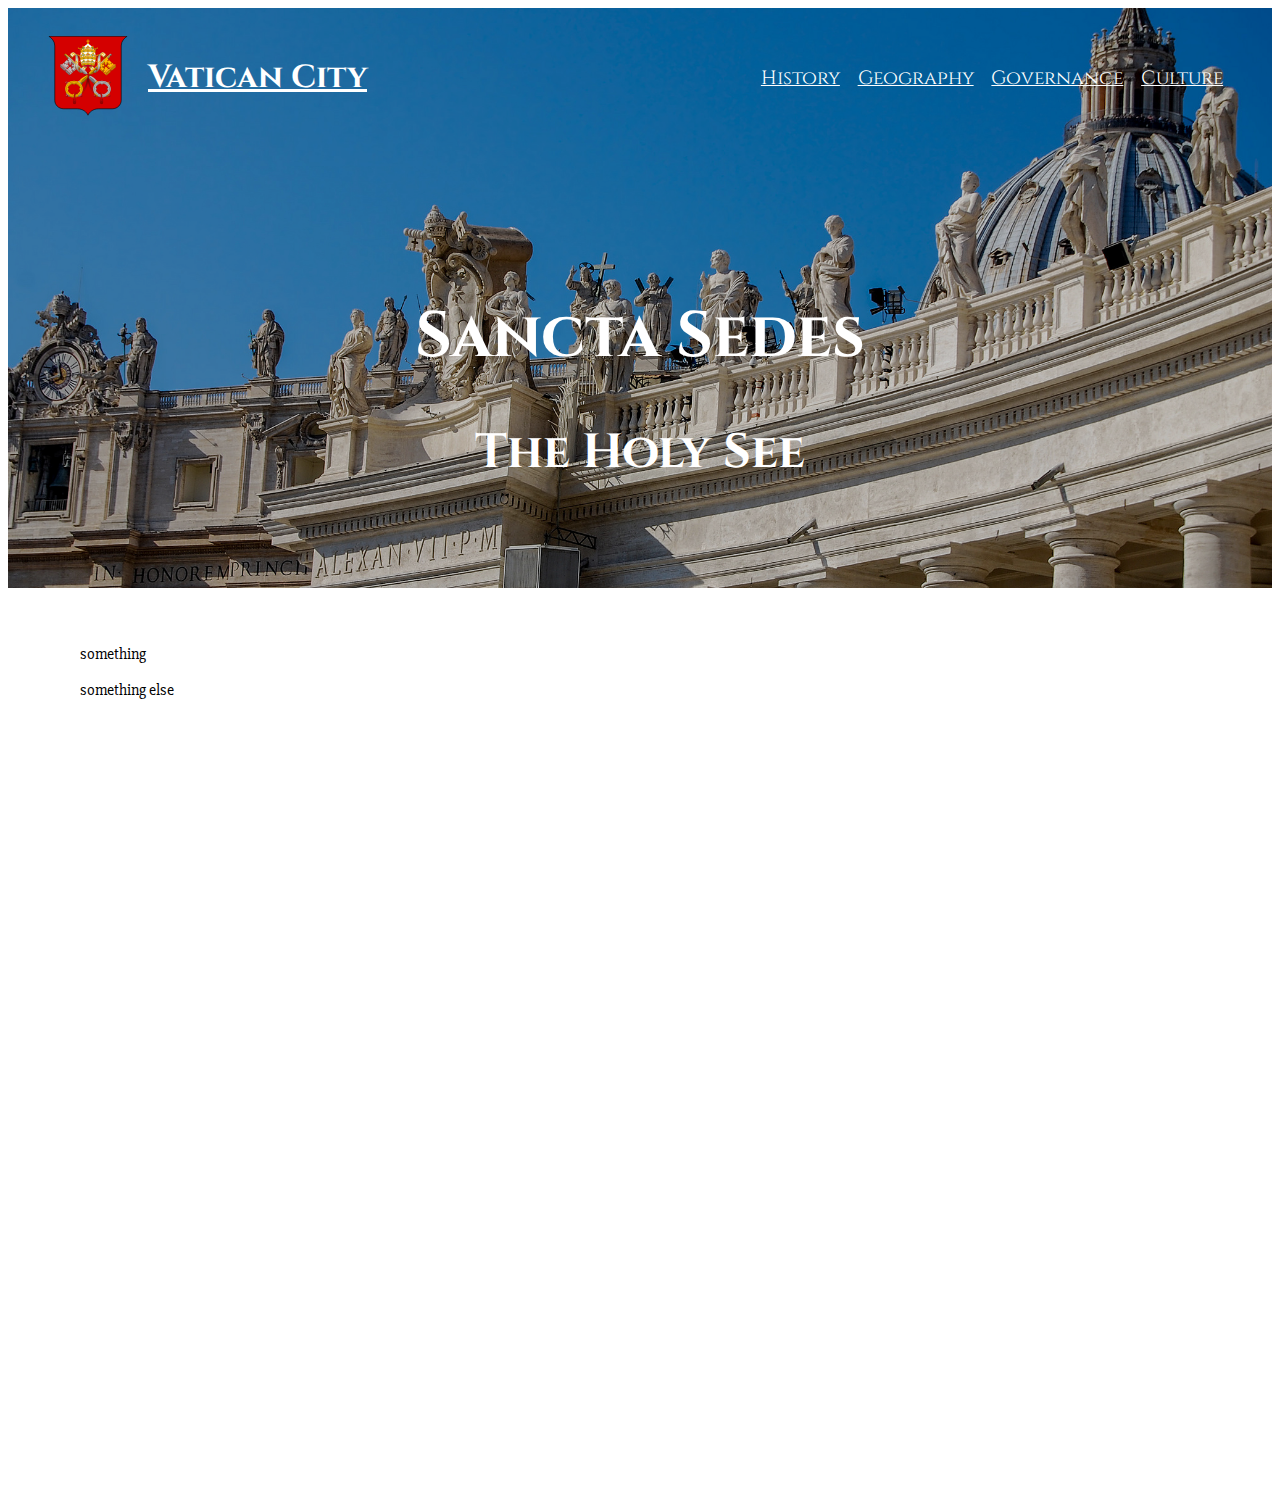
==== index.html @ 55bb1eaf "banner layout" ====
<!DOCTYPE html>
<html lang="en">
    <head>
        <meta charset="UTF-8">
        <meta name="viewport" content="width=device-width, initial-scale=1">
        <title>Vatican City</title>
        <link href="https://fonts.googleapis.com/css?family=Cinzel:400,700|Slabo+27px" rel="stylesheet">
        <link rel="stylesheet" href="./styles/bootstrap-reboot.min.css">
        <link rel="stylesheet" href="./styles/styles.css">
    </head>
    <body> 
        <div class="banner">
            <header>
                <a href="#"><img class="sigil" src="./images/Coat_of_arms_of_the_Vatican_City.svg" alt="Vatican City Sigil"></a>
                <h1><a href="#">Vatican City</a></h1>
                <button class="btn-menu">Menu</button>
                <nav class="nav">
                    <ul>
                        <li><a href="#">History</a></li>
                        <li><a href="#">Geography</a></li>
                        <li><a href="#">Governance</a></li>
                        <li><a href="#">Culture</a></li>
                    </ul>

                </nav>
            </header>
            <div class="greeting">
                <h1>Sancta Sedes</h1>
                <h2>The Holy See</h2>
            </div>
        </div>
        <div class="wrapper">
            <main>
                <section>
                    <p>something</p>
                </section>
                <section>
                    <p>something else</p>
                </section>
            </main>

            <footer>

            </footer> 
        </div>
    </body>
</html>
---- styles/styles.css ----
@charset "utf-8";

html {
    height: 100%;
}

img {
	max-width: 100%;
	height: auto;
}

h1, h2, nav a, .btn-menu {
    font-family: "Cinzel",Georgia,Times,"Times New Roman",serif;
}
p {
    font-family: "Slabo 27px",Georgia,Times,"Times New Roman",serif; 
}
.banner {
    display: flex;
    flex-direction: column;
    height: 580px;
/*    max-height: 80vh;*/
    background: url(../images/banner.jpg);
    background-size: cover;
}

.banner, .banner a {
    color: white;
}

/*
header {
    background-color: rgba(0,0,0,0.2);
}
*/
header .sigil {
    width: 80px;
    height: 80px;
}

header .btn-menu {
    display: none;
}

header h1{
    line-height: 100px;
    min-width: 220px;
    margin: 0 auto 0 20px;
    color: white;
}

header {  
    display: flex;
    flex-wrap: wrap;
    align-items: center;
    padding: 20px 40px;
    background-color: rgba(0,0,0,0.2);
}

header nav {
    margin-left: auto;
    width: 480px;
}

header nav ul {
    display: flex;
    justify-content: space-around;
    width: 100%;
    list-style: none;
    margin: 0;
    padding: 0;
}

header nav a {
    font-size: 1.2rem;
}

header a:hover,
header a:active,
header a:focus {
	color: white;
}

.banner .greeting {
    flex: 1;
    display: flex;
    flex-direction: column;
    justify-content: center;
    background-color: rgba(0,0,0,0.2);
}

.banner .greeting h1,
.banner .greeting h2 {
    text-align: center;
    margin-bottom: 0;
    font-size: 4rem;
}

.banner .greeting h2 {
    font-size: 3rem;
}
.wrapper {
    display: flex;
    flex-direction: column;
    min-height: 100vh;
    max-width: 1200px;
    margin: 0 auto;
}

main {
    flex: 1;
    margin: 40px;
    background-color: rgba(255,255,255,0.9);
}
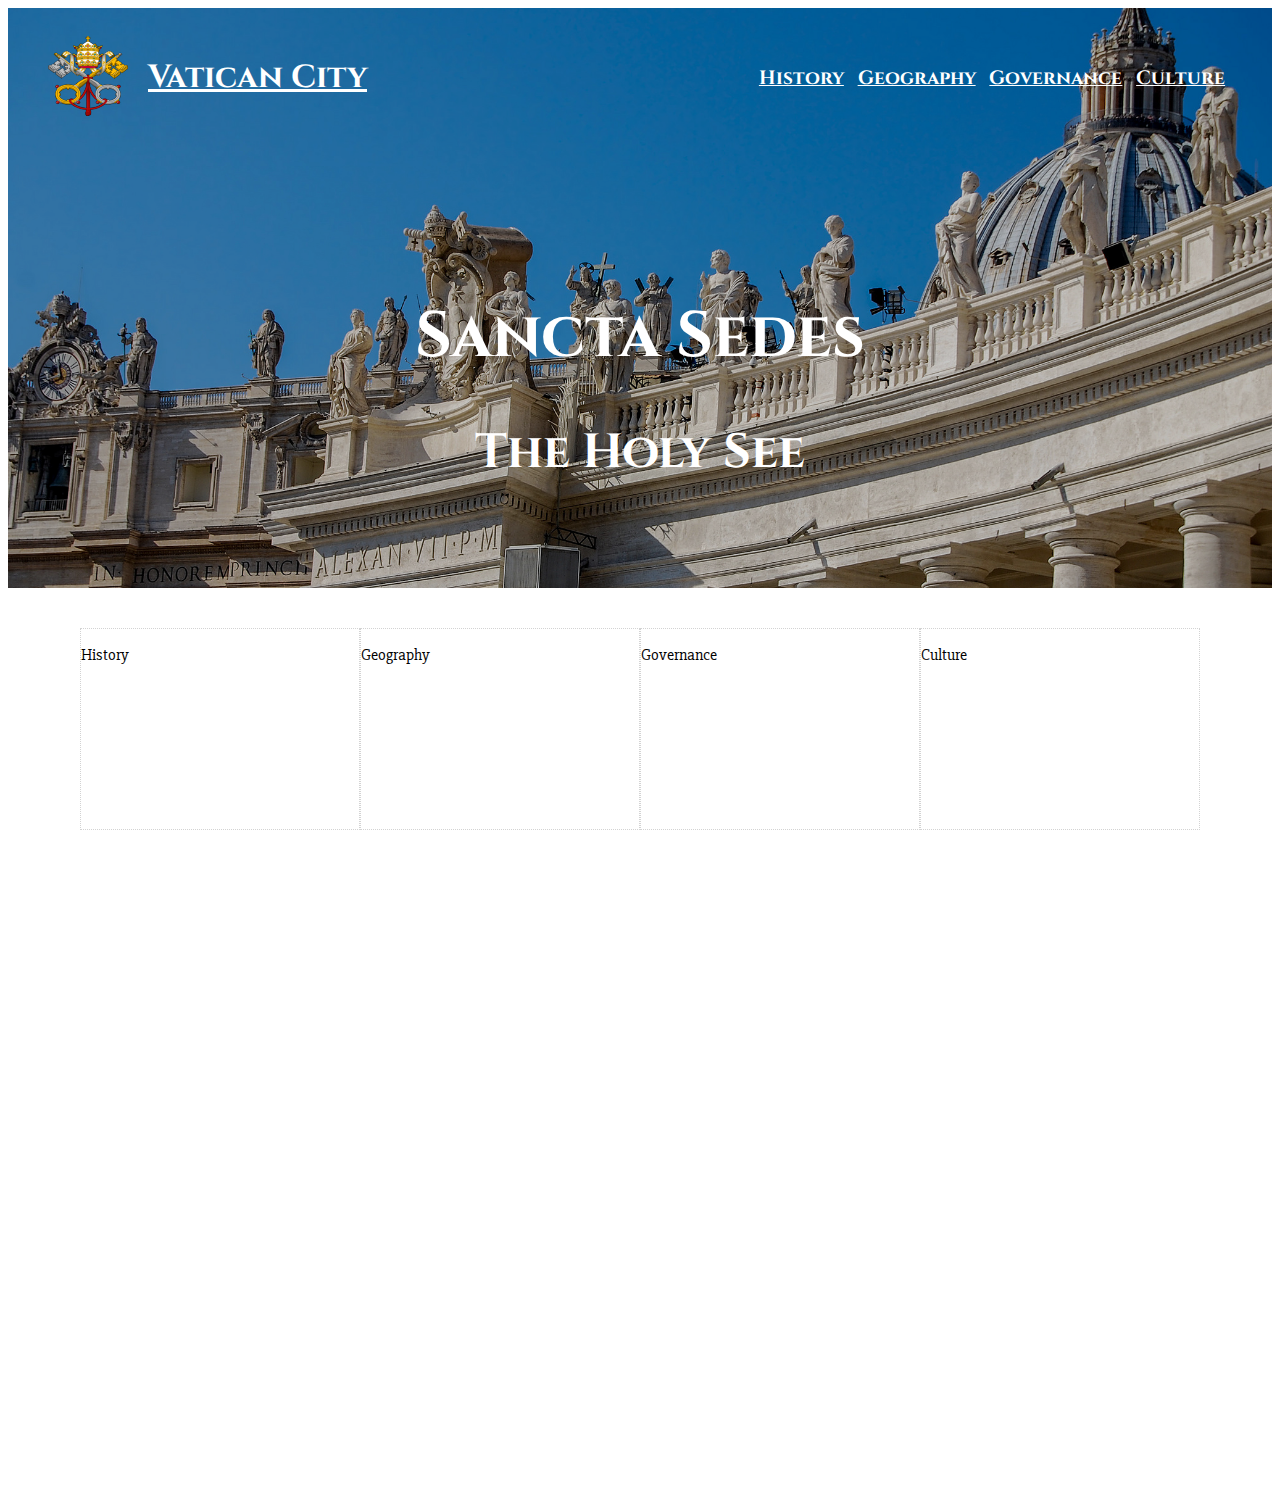
==== commit b4a05359: "main page mostly framed" ====
--- a/index.html
+++ b/index.html
@@ -11,7 +11,7 @@
     <body> 
         <div class="banner">
             <header>
-                <a href="#"><img class="sigil" src="./images/Coat_of_arms_of_the_Vatican_City.svg" alt="Vatican City Sigil"></a>
+                <a href="#"><img class="sigil" src="./images/Emblem.svg" alt="Vatican City Emblem"></a>
                 <h1><a href="#">Vatican City</a></h1>
                 <button class="btn-menu">Menu</button>
                 <nav class="nav">
@@ -32,10 +32,16 @@
         <div class="wrapper">
             <main>
                 <section>
-                    <p>something</p>
+                    <p>History</p>
                 </section>
                 <section>
-                    <p>something else</p>
+                    <p>Geography</p>
+                </section>
+                <section>
+                    <p>Governance</p>
+                </section>
+                <section>
+                    <p>Culture</p>
                 </section>
             </main>
 
--- a/styles/styles.css
+++ b/styles/styles.css
@@ -26,6 +26,7 @@
 
 .banner, .banner a {
     color: white;
+    font-weight: bold;
 }
 
 /*
@@ -109,7 +110,15 @@
 
 main {
     flex: 1;
+    display: flex;
+    justify-content: space-between;
     margin: 40px;
     background-color: rgba(255,255,255,0.9);
 }
 
+main section {
+    flex: 1;
+    max-height: 200px;
+    border: lightgray dotted 1px;
+}
+
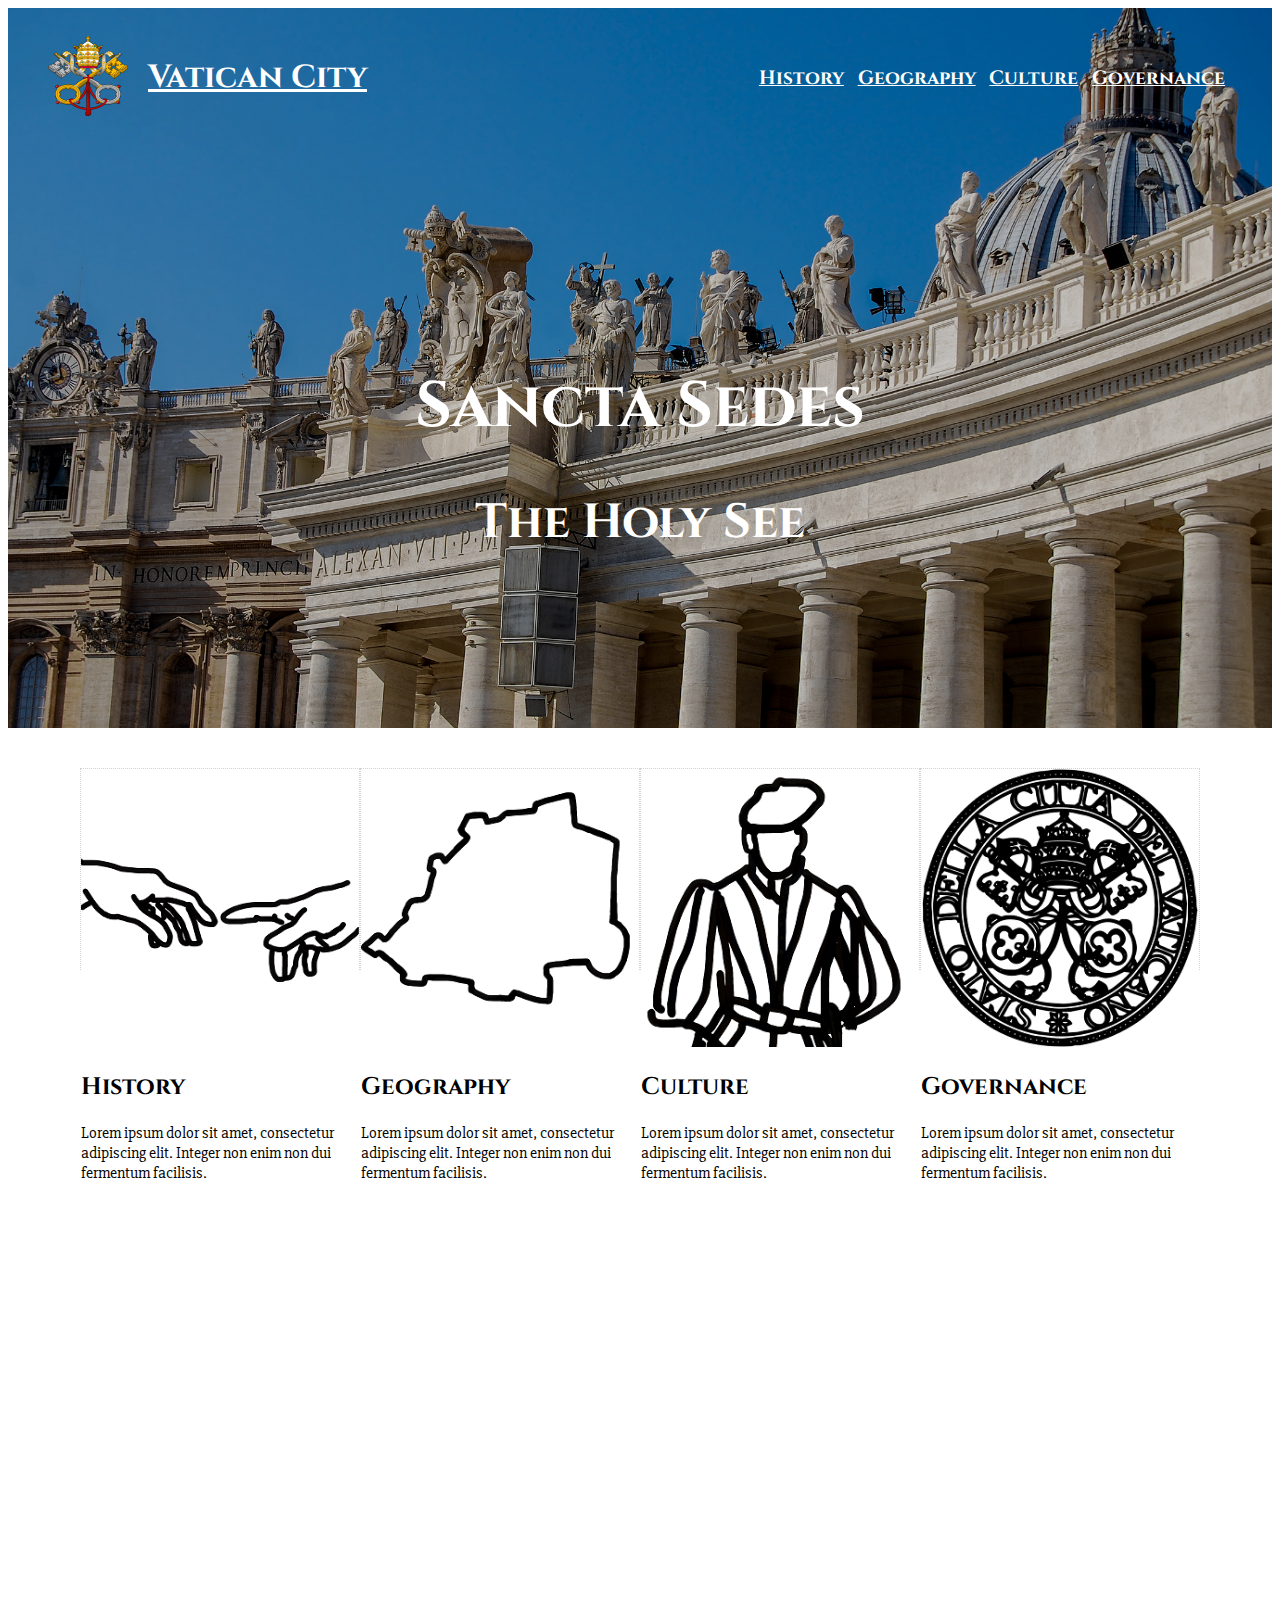
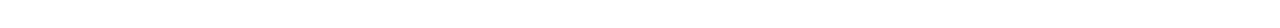
==== commit 5eaa1a44: "image processing" ====
--- a/index.html
+++ b/index.html
@@ -18,8 +18,8 @@
                     <ul>
                         <li><a href="#">History</a></li>
                         <li><a href="#">Geography</a></li>
+                        <li><a href="#">Culture</a></li>
                         <li><a href="#">Governance</a></li>
-                        <li><a href="#">Culture</a></li>
                     </ul>
 
                 </nav>
@@ -32,16 +32,24 @@
         <div class="wrapper">
             <main>
                 <section>
-                    <p>History</p>
+                    <img src="images/hands.png" alt="God and Adam's hands">
+                    <h2>History</h2>
+                    <p>Lorem ipsum dolor sit amet, consectetur adipiscing elit. Integer non enim non dui fermentum facilisis. </p>
                 </section>
                 <section>
-                    <p>Geography</p>
+                    <img src="images/map.png" alt="map outline of Vatican City">
+                    <h2>Geography</h2>
+                    <p>Lorem ipsum dolor sit amet, consectetur adipiscing elit. Integer non enim non dui fermentum facilisis. </p>
                 </section>
                 <section>
-                    <p>Governance</p>
+                    <img src="images/guard.png" alt="outline of a Vatican guard">
+                    <h2>Culture</h2>
+                    <p>Lorem ipsum dolor sit amet, consectetur adipiscing elit. Integer non enim non dui fermentum facilisis. </p>
                 </section>
                 <section>
-                    <p>Culture</p>
+                    <img src="images/seal.png" alt="Vatican city seal">
+                    <h2>Governance</h2>
+                    <p>Lorem ipsum dolor sit amet, consectetur adipiscing elit. Integer non enim non dui fermentum facilisis. </p>
                 </section>
             </main>
 
--- a/styles/styles.css
+++ b/styles/styles.css
@@ -18,7 +18,7 @@
 .banner {
     display: flex;
     flex-direction: column;
-    height: 580px;
+    height: 80vh;
 /*    max-height: 80vh;*/
     background: url(../images/banner.jpg);
     background-size: cover;
@@ -122,3 +122,4 @@
     border: lightgray dotted 1px;
 }
 
+
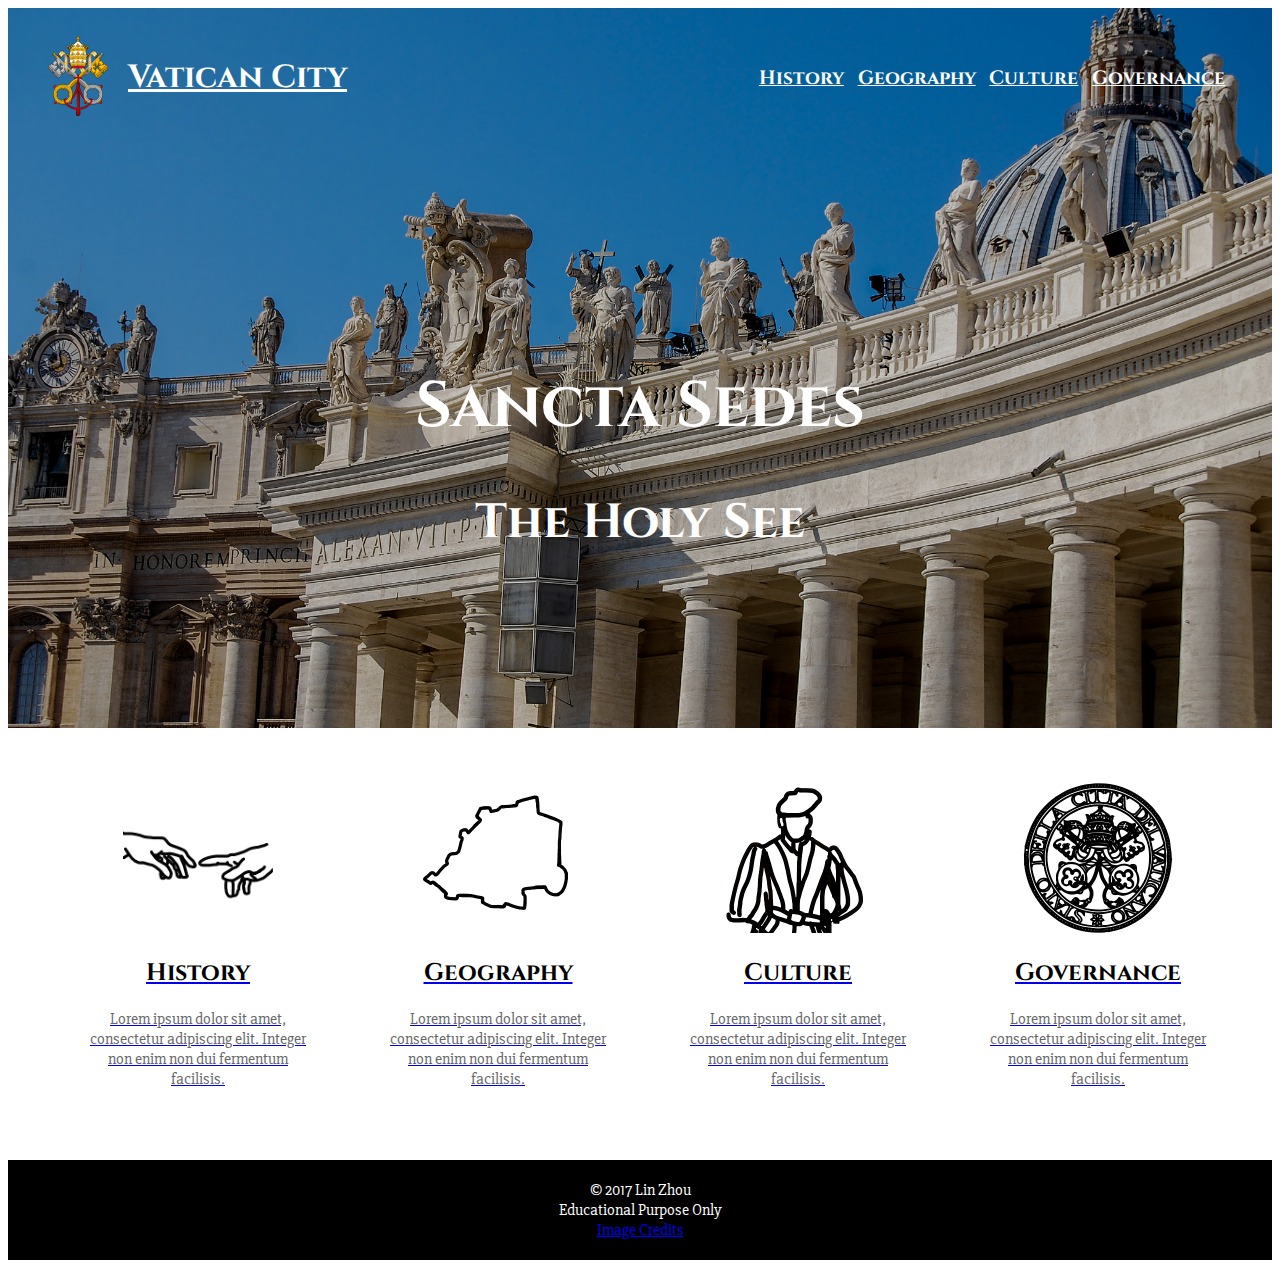
==== commit 4399a9ae: "button" ====
--- a/index.html
+++ b/index.html
@@ -9,53 +9,84 @@
         <link rel="stylesheet" href="./styles/styles.css">
     </head>
     <body> 
-        <div class="banner">
-            <header>
-                <a href="#"><img class="sigil" src="./images/Emblem.svg" alt="Vatican City Emblem"></a>
-                <h1><a href="#">Vatican City</a></h1>
-                <button class="btn-menu">Menu</button>
-                <nav class="nav">
-                    <ul>
-                        <li><a href="#">History</a></li>
-                        <li><a href="#">Geography</a></li>
-                        <li><a href="#">Culture</a></li>
-                        <li><a href="#">Governance</a></li>
-                    </ul>
+        <div class="wrapper">
+            <div class="banner home-banner">
+                <header>
+                    <a href="#"><img class="sigil" src="./images/Emblem.svg" alt="Vatican City Emblem"></a>
+                    <h1><a href="#">Vatican City</a></h1>
+                    <button class="btn-menu">Menu</button>
+                    <nav class="nav">
+                        <ul>
+                            <li><a href="history.html">History</a></li>
+                            <li><a href="geography.html">Geography</a></li>
+                            <li><a href="culture.html">Culture</a></li>
+                            <li><a href="governance.html">Governance</a></li>
+                        </ul>
+                    </nav>
+                </header>
+                <div class="greeting">
+                    <h1>Sancta Sedes</h1>
+                    <h2>The Holy See</h2>
+                </div>
+            </div>
 
-                </nav>
-            </header>
-            <div class="greeting">
-                <h1>Sancta Sedes</h1>
-                <h2>The Holy See</h2>
-            </div>
-        </div>
-        <div class="wrapper">
-            <main>
+            <main class="home-main">
                 <section>
-                    <img src="images/hands.png" alt="God and Adam's hands">
-                    <h2>History</h2>
-                    <p>Lorem ipsum dolor sit amet, consectetur adipiscing elit. Integer non enim non dui fermentum facilisis. </p>
+                    <a href="history.html">
+                        <div>
+                            <img src="images/hands.png" alt="outline of God and Adam's hands">
+                        </div>              
+                        <div>
+                            <h2>History</h2>
+                            <p>Lorem ipsum dolor sit amet, consectetur adipiscing elit. Integer non enim non dui fermentum facilisis. </p>
+                        </div>
+                    </a>
                 </section>
                 <section>
-                    <img src="images/map.png" alt="map outline of Vatican City">
-                    <h2>Geography</h2>
-                    <p>Lorem ipsum dolor sit amet, consectetur adipiscing elit. Integer non enim non dui fermentum facilisis. </p>
+                    <a href="geography.html">
+                        <div>
+                            <img src="images/map.png" alt="outline of Vatican City map">
+                        </div>
+                        <div>
+                            <h2>Geography</h2>
+                            <p>Lorem ipsum dolor sit amet, consectetur adipiscing elit. Integer non enim non dui fermentum facilisis. </p>
+                        </div>
+                    </a>
                 </section>
                 <section>
-                    <img src="images/guard.png" alt="outline of a Vatican guard">
-                    <h2>Culture</h2>
-                    <p>Lorem ipsum dolor sit amet, consectetur adipiscing elit. Integer non enim non dui fermentum facilisis. </p>
+                    <a href="culture.html">
+                        <div>
+                            <img src="images/guard.png" alt="outline of a Vatican guard">
+                        </div>
+                        <div>
+                            <h2>Culture</h2>
+                            <p>Lorem ipsum dolor sit amet, consectetur adipiscing elit. Integer non enim non dui fermentum facilisis. </p>
+                        </div>
+                    </a>
                 </section>
                 <section>
-                    <img src="images/seal.png" alt="Vatican city seal">
-                    <h2>Governance</h2>
-                    <p>Lorem ipsum dolor sit amet, consectetur adipiscing elit. Integer non enim non dui fermentum facilisis. </p>
+                    <a href="governance.html">
+                        <div>
+                            <img src="images/seal.png" alt="Vatican city seal">
+                        </div>
+                        <div>
+                            <h2>Governance</h2>
+                            <p>Lorem ipsum dolor sit amet, consectetur adipiscing elit. Integer non enim non dui fermentum facilisis. </p>
+                        </div>
+                    </a>
                 </section>
             </main>
 
             <footer>
-
+                <p>&copy; 2017 Lin Zhou</p>
+                <p>Educational Purpose Only</p>
+                <p><a href="#">Image Credits</a></p>
             </footer> 
         </div>
+        <script>
+            document.getElementsByClassName('btn-menu')[0].onclick = function() {
+                document.getElementsByTagName('ul')[0].classList.toggle('open');
+            }
+        </script>
     </body>
 </html>--- a/styles/styles.css
+++ b/styles/styles.css
@@ -1,61 +1,74 @@
 @charset "utf-8";
 
-html {
-    height: 100%;
-}
-
 img {
-	max-width: 100%;
-	height: auto;
-}
-
-h1, h2, nav a, .btn-menu {
+    max-width: 100%;
+    height: auto;
+}
+
+h1, h2, nav a, .btn-menu, input[type=submit] {
     font-family: "Cinzel",Georgia,Times,"Times New Roman",serif;
 }
-p {
+p, th, td, label, input, select {
     font-family: "Slabo 27px",Georgia,Times,"Times New Roman",serif; 
 }
+
+.wrapper {
+    display: flex;
+    flex-direction: column;
+    min-height: 100vh;
+    width: 100%;
+    margin: 0 auto;
+}
+
 .banner {
     display: flex;
     flex-direction: column;
+    font-weight: bold;
+}
+
+.home-banner {
     height: 80vh;
-/*    max-height: 80vh;*/
+    min-height: 400px;
     background: url(../images/banner.jpg);
     background-size: cover;
-}
-
-.banner, .banner a {
-    color: white;
-    font-weight: bold;
-}
-
-/*
-header {
-    background-color: rgba(0,0,0,0.2);
-}
-*/
-header .sigil {
-    width: 80px;
-    height: 80px;
-}
-
-header .btn-menu {
-    display: none;
+    background-position: center center; 
+}
+
+.home-banner, 
+.home-banner a, 
+.home-banner button {
+    color: white;
+}
+
+.sub-banner, .sub-banner a {
+    color: black;
+}
+
+.home-banner header,
+.home-banner .greeting{
+    background-color: rgba(0,0,0,0.2); 
+}
+
+header {  
+    display: flex;
+    flex-wrap: wrap;
+    align-items: center;
+    padding: 20px 40px;
 }
 
 header h1{
     line-height: 100px;
     min-width: 220px;
-    margin: 0 auto 0 20px;
-    color: white;
-}
-
-header {  
-    display: flex;
-    flex-wrap: wrap;
-    align-items: center;
-    padding: 20px 40px;
-    background-color: rgba(0,0,0,0.2);
+    margin: 0 20px;
+}
+
+header .sigil {
+    width: 60px;
+    height: 80px;
+}
+
+header .btn-menu {
+    display: none;
 }
 
 header nav {
@@ -65,6 +78,7 @@
 
 header nav ul {
     display: flex;
+    flex-wrap: wrap;
     justify-content: space-around;
     width: 100%;
     list-style: none;
@@ -76,10 +90,10 @@
     font-size: 1.2rem;
 }
 
-header a:hover,
-header a:active,
-header a:focus {
-	color: white;
+.home-banner header a:hover,
+.home-banner header a:active,
+.home-banner header a:focus {
+    color: white;
 }
 
 .banner .greeting {
@@ -87,11 +101,12 @@
     display: flex;
     flex-direction: column;
     justify-content: center;
-    background-color: rgba(0,0,0,0.2);
 }
 
 .banner .greeting h1,
-.banner .greeting h2 {
+.banner .greeting h2,
+.banner .greeting p{
+    align-self: center;
     text-align: center;
     margin-bottom: 0;
     font-size: 4rem;
@@ -100,26 +115,136 @@
 .banner .greeting h2 {
     font-size: 3rem;
 }
-.wrapper {
-    display: flex;
-    flex-direction: column;
-    min-height: 100vh;
-    max-width: 1200px;
+.banner .greeting p {
+    max-width: 650px;
+    font-weight: normal;
+    font-size: 1.4rem;
+    color: #666;
+}
+
+main {
+    flex: 1;
     margin: 0 auto;
-}
-
-main {
-    flex: 1;
-    display: flex;
-    justify-content: space-between;
-    margin: 40px;
-    background-color: rgba(255,255,255,0.9);
-}
-
-main section {
-    flex: 1;
-    max-height: 200px;
-    border: lightgray dotted 1px;
-}
-
-
+    padding: 40px;
+    width: 100%;
+    max-width: 1200px;  
+}
+
+main.home-main {
+    flex: 1;
+    display: flex;
+    flex-wrap: wrap;
+    justify-content: space-around;
+}
+
+main.home-main section {
+    flex: 0 1 250px;
+    padding: 15px;
+    display: flex;
+    flex-direction: column;
+}
+
+main.home-main section a {
+    text-align: center;
+}
+
+main.home-main section a:hover,
+main.home-main section a:active,
+main.home-main section a:focus {
+    text-decoration: none;
+}
+
+main.home-main section a img {
+    max-width: 60%;
+}
+
+main.home-main section a h2 {
+    color: black;
+}
+
+main.home-main section a p {
+    padding: 0 15px;
+    color: #666;
+}
+
+.table-wrapper {
+    overflow-x: auto;
+    width: 100%;
+}
+
+main .table-section,
+main .form-section {
+    margin-bottom: 20px;
+    padding: 20px;
+    border-radius: 5px;
+    background-color: #EEE;
+}
+
+th, td {
+    min-width: 97px;
+    text-align: center;
+}
+
+.form-row {
+    display: flex;
+    flex-wrap: wrap;
+    padding: 5px;
+}
+
+.form-row label {
+    margin: 0;
+    min-width: 80px;
+}
+
+.form-row input,
+.form-row select {
+    flex: 1;
+    min-width: 200px;
+    min-height: 30px;
+    border-radius: 5px;
+}
+
+.form-row input[type=submit] {
+    background-color: #0F659E;
+    color: white;
+    padding: 10px;
+    border: none;
+    border-radius: 5px;
+    cursor: pointer;
+    font-weight: bold;
+}
+
+footer {
+    padding: 20px;
+    background-color: black;
+    color: white;
+}
+
+footer p {
+    margin: 0;
+    text-align: center;
+}
+
+@media only screen and (max-width: 900px) {
+    header .btn-menu {
+        display: block;
+        margin-left: auto;
+        width: 100px;
+        background-color: transparent;
+        border: none;
+        font-size: 1.2rem;
+        font-weight: bold;
+        cursor: pointer;
+    }
+    header nav {
+        width: 100%;
+    }
+    header nav ul {
+        display: none;
+    }
+    header nav ul.open {
+        display: flex;
+    }
+    
+
+}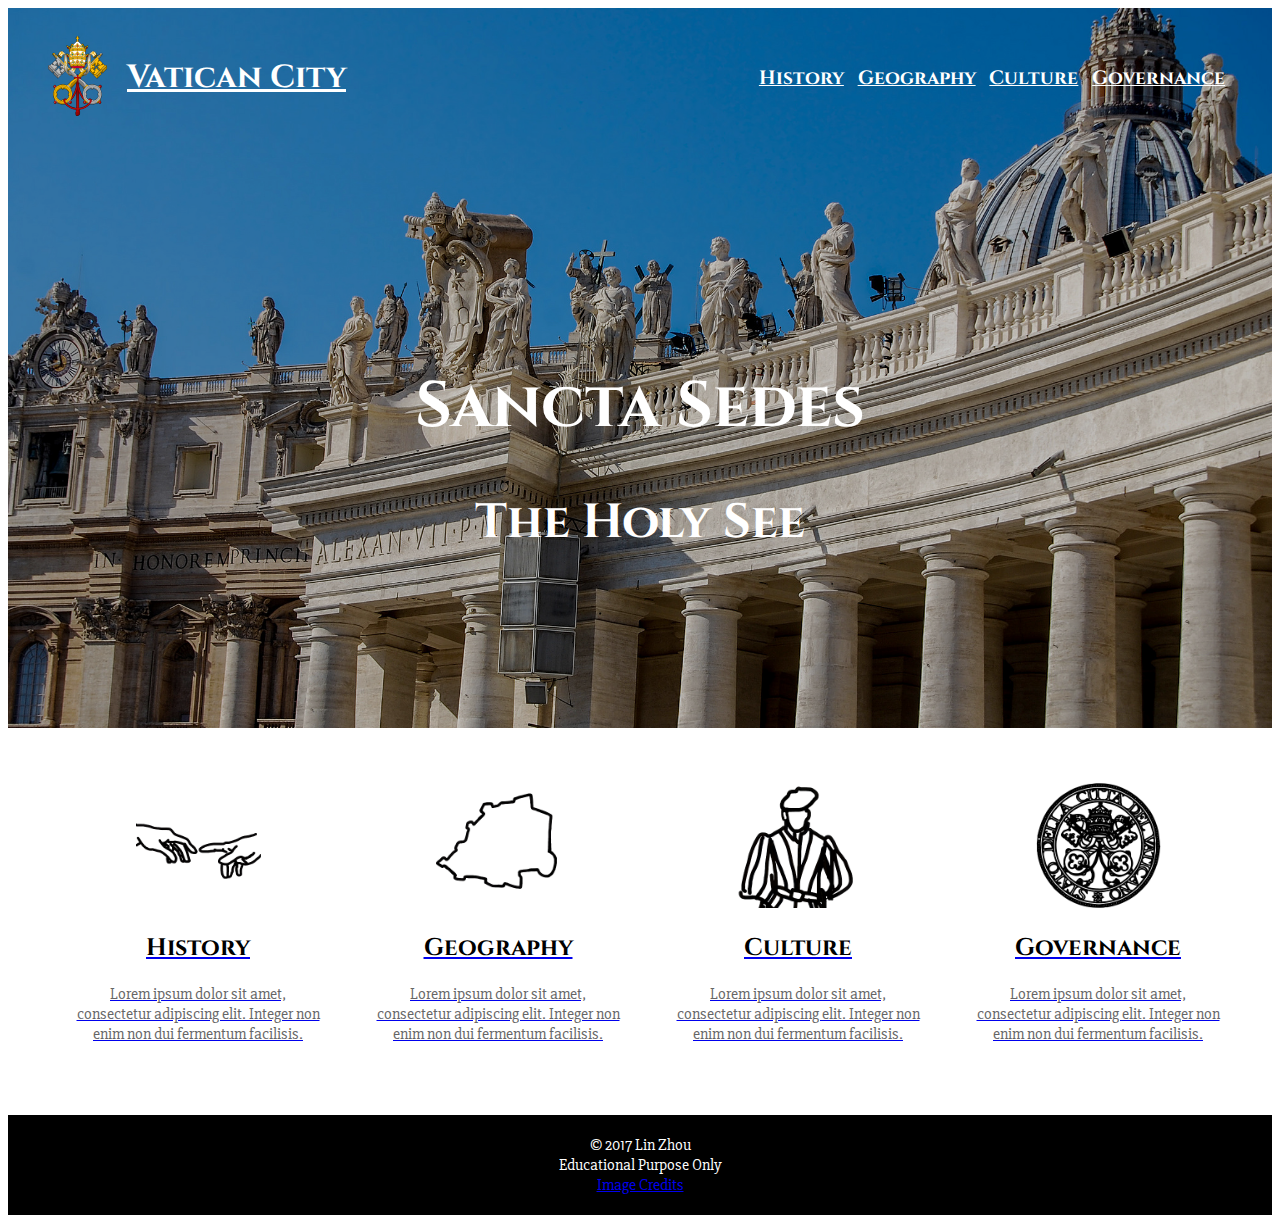
==== commit ebd0f0ac: "trying a folding nav" ====
--- a/index.html
+++ b/index.html
@@ -12,9 +12,9 @@
         <div class="wrapper">
             <div class="banner home-banner">
                 <header>
-                    <a href="#"><img class="sigil" src="./images/Emblem.svg" alt="Vatican City Emblem"></a>
+                    <a href="#"><img class="emblem" src="./images/Emblem.svg" alt="Vatican City Emblem"></a>
                     <h1><a href="#">Vatican City</a></h1>
-                    <button class="btn-menu">Menu</button>
+                    <button class="btn-menu">☰</button>
                     <nav class="nav">
                         <ul>
                             <li><a href="history.html">History</a></li>
@@ -85,7 +85,7 @@
         </div>
         <script>
             document.getElementsByClassName('btn-menu')[0].onclick = function() {
-                document.getElementsByTagName('ul')[0].classList.toggle('open');
+                document.getElementsByTagName('nav')[0].classList.toggle('open');
             }
         </script>
     </body>
--- a/styles/styles.css
+++ b/styles/styles.css
@@ -62,9 +62,8 @@
     margin: 0 20px;
 }
 
-header .sigil {
-    width: 60px;
-    height: 80px;
+header .emblem {
+    max-height: 80px;
 }
 
 header .btn-menu {
@@ -101,6 +100,7 @@
     display: flex;
     flex-direction: column;
     justify-content: center;
+    padding: 0 40px;
 }
 
 .banner .greeting h1,
@@ -155,7 +155,7 @@
 }
 
 main.home-main section a img {
-    max-width: 60%;
+    max-width: 125px;
 }
 
 main.home-main section a h2 {
@@ -163,7 +163,7 @@
 }
 
 main.home-main section a p {
-    padding: 0 15px;
+    /*    padding: 0 15px;*/
     color: #666;
 }
 
@@ -226,25 +226,76 @@
 }
 
 @media only screen and (max-width: 900px) {
+    header {
+        padding-bottom: 0;
+    }
+    header nav {
+        width: 100%;
+        background-color: rgba(0,0,0,0.2);
+    }
+    main.home-main section {
+        flex: 1 1 300px;
+    }
+}
+
+@media only screen and (max-width: 760px) {
+    header {
+        position: relative;
+    }
     header .btn-menu {
         display: block;
         margin-left: auto;
-        width: 100px;
+        width: 60px;
+        height: 100px;
         background-color: transparent;
         border: none;
-        font-size: 1.2rem;
+        font-size: 2rem;
         font-weight: bold;
         cursor: pointer;
     }
+    header .btn-menu:focus {
+        outline: none;
+    }
     header nav {
-        width: 100%;
+        position: absolute;
+        width: 90%;
+        max-width: 400px;
+        right: 5%;
+        top: 100px;
+        /*        bottom: 20px;*/
+        visibility: hidden;
+        overflow: hidden;
+        z-index: 1;
+
+        transform: scale(0);
+        transform-origin: 80% 0;
+        transition: transform 0.3s, visibility 0s 0.3s;
     }
     header nav ul {
-        display: none;
-    }
-    header nav ul.open {
-        display: flex;
-    }
-    
+        flex-direction: column;
+    }
+    header nav.open {
+        visibility: visible;
+        transform: scale(1);
+        transition: transform 0.3s, visibility 0s 0s;
+    }
+
+}
+
+@media only screen and (max-width: 500px) {
+    header {
+        padding: 10px 20px;
+    }
+    header .emblem{
+        max-height: 60px;     
+    }
+    header h1 {
+        min-width: inherit;
+        font-size: 1.7rem;
+    }
+    .banner .greeting,
+    main {
+        padding: 25px;
+    }
 
 }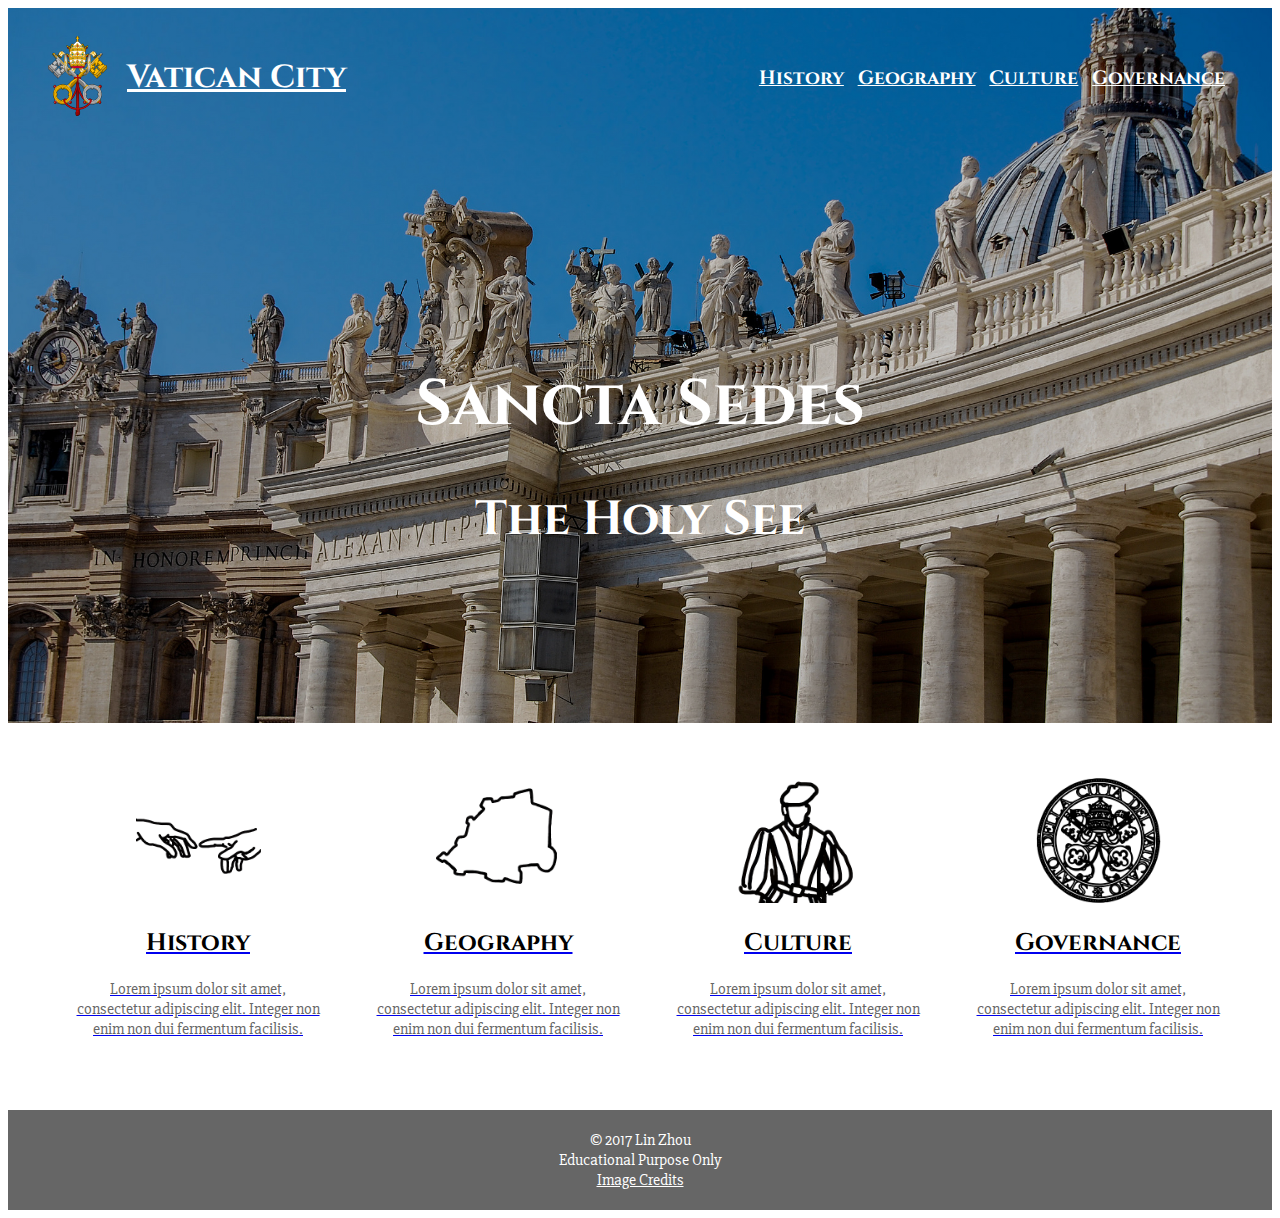
==== commit 948201d1: "css fix-up" ====
--- a/index.html
+++ b/index.html
@@ -7,6 +7,7 @@
         <link href="https://fonts.googleapis.com/css?family=Cinzel:400,700|Slabo+27px" rel="stylesheet">
         <link rel="stylesheet" href="./styles/bootstrap-reboot.min.css">
         <link rel="stylesheet" href="./styles/styles.css">
+        <script src="scripts/menu.js"></script>
     </head>
     <body> 
         <div class="wrapper">
@@ -17,6 +18,7 @@
                     <button class="btn-menu">☰</button>
                     <nav class="nav">
                         <ul>
+                            <li><a href="#">Home</a></li>
                             <li><a href="history.html">History</a></li>
                             <li><a href="geography.html">Geography</a></li>
                             <li><a href="culture.html">Culture</a></li>
@@ -80,13 +82,8 @@
             <footer>
                 <p>&copy; 2017 Lin Zhou</p>
                 <p>Educational Purpose Only</p>
-                <p><a href="#">Image Credits</a></p>
+                <p><a href="credits.html">Image Credits</a></p>
             </footer> 
         </div>
-        <script>
-            document.getElementsByClassName('btn-menu')[0].onclick = function() {
-                document.getElementsByTagName('nav')[0].classList.toggle('open');
-            }
-        </script>
     </body>
 </html>--- a/styles/styles.css
+++ b/styles/styles.css
@@ -17,56 +17,59 @@
     flex-direction: column;
     min-height: 100vh;
     width: 100%;
+    min-width: 320px;
     margin: 0 auto;
 }
 
 .banner {
     display: flex;
     flex-direction: column;
+    padding: 20px 40px;
     font-weight: bold;
 }
 
 .home-banner {
-    height: 80vh;
+    height: 75vh;
     min-height: 400px;
-    background: url(../images/banner.jpg);
+    /*  https://css-tricks.com/tinted-images-multiple-backgrounds/   */
+    background: 
+        linear-gradient(rgba(0,0,0,0.2), rgba(0,0,0,0.2)),
+        url(../images/banner.jpg);
     background-size: cover;
     background-position: center center; 
 }
 
 .home-banner, 
-.home-banner a, 
-.home-banner button {
-    color: white;
-}
-
-.sub-banner, .sub-banner a {
+.home-banner a {
+    color: white;
+}
+
+.sub-banner, 
+.sub-banner a {
     color: black;
-}
-
-.home-banner header,
-.home-banner .greeting{
-    background-color: rgba(0,0,0,0.2); 
 }
 
 header {  
     display: flex;
     flex-wrap: wrap;
     align-items: center;
-    padding: 20px 40px;
+    margin-bottom: 40px;
+}
+
+header .emblem {
+    max-height: 80px;
 }
 
 header h1{
     line-height: 100px;
-    min-width: 220px;
     margin: 0 20px;
 }
 
-header .emblem {
-    max-height: 80px;
-}
-
 header .btn-menu {
+    display: none;
+}
+
+header nav ul li:first-child {
     display: none;
 }
 
@@ -77,12 +80,12 @@
 
 header nav ul {
     display: flex;
-    flex-wrap: wrap;
     justify-content: space-around;
+    height: 100%;
     width: 100%;
-    list-style: none;
     margin: 0;
     padding: 0;
+    list-style: none;
 }
 
 header nav a {
@@ -100,7 +103,6 @@
     display: flex;
     flex-direction: column;
     justify-content: center;
-    padding: 0 40px;
 }
 
 .banner .greeting h1,
@@ -109,9 +111,11 @@
     align-self: center;
     text-align: center;
     margin-bottom: 0;
+}
+
+.banner .greeting h1 {
     font-size: 4rem;
 }
-
 .banner .greeting h2 {
     font-size: 3rem;
 }
@@ -167,7 +171,7 @@
     color: #666;
 }
 
-.table-wrapper {
+main .table-wrapper {
     overflow-x: auto;
     width: 100%;
 }
@@ -185,6 +189,14 @@
     text-align: center;
 }
 
+tr:nth-child(even) {
+    background-color: #DDD;
+}
+.table-section p {
+    margin: 0;
+    text-align: right
+}
+
 .form-row {
     display: flex;
     flex-wrap: wrap;
@@ -205,18 +217,18 @@
 }
 
 .form-row input[type=submit] {
-    background-color: #0F659E;
-    color: white;
     padding: 10px;
     border: none;
     border-radius: 5px;
+    background-color: #0F659E;
+    color: white;
+    font-weight: bold;
     cursor: pointer;
-    font-weight: bold;
 }
 
 footer {
     padding: 20px;
-    background-color: black;
+    background-color: #666;
     color: white;
 }
 
@@ -225,30 +237,40 @@
     text-align: center;
 }
 
+footer a,
+footer a:hover {
+    color: white;
+}
+
 @media only screen and (max-width: 900px) {
     header {
-        padding-bottom: 0;
+        margin-bottom: 10px;
     }
     header nav {
         width: 100%;
         background-color: rgba(0,0,0,0.2);
     }
     main.home-main section {
-        flex: 1 1 300px;
-    }
-}
-
-@media only screen and (max-width: 760px) {
-    header {
-        position: relative;
-    }
+        flex: 1 1 320px;
+        max-width: 400px;
+    }
+}
+
+@media only screen and (max-width: 750px) {
     header .btn-menu {
+        position: fixed;
+        bottom: 20px;
+        right: 5%;
+        z-index: 2;
+
         display: block;
-        margin-left: auto;
-        width: 60px;
-        height: 100px;
-        background-color: transparent;
+        width: 44px;
+        height: 44px;
+        background-color: rgba(0,0,0,0.4);
         border: none;
+        border-radius: 5px;
+
+        color: white;
         font-size: 2rem;
         font-weight: bold;
         cursor: pointer;
@@ -257,33 +279,42 @@
         outline: none;
     }
     header nav {
-        position: absolute;
+        position: fixed;
+        right: 5%;
+        bottom: 20px;
+        height: 200px;
         width: 90%;
-        max-width: 400px;
-        right: 5%;
-        top: 100px;
-        /*        bottom: 20px;*/
+        max-width: 300px;
+        z-index: 1;
+        padding: 15px;
+
+        background-color: rgba(0,0,0,0.7);
+        border-radius: 5px;
+
         visibility: hidden;
-        overflow: hidden;
-        z-index: 1;
-
         transform: scale(0);
-        transform-origin: 80% 0;
+        transform-origin: 100% 100%;
         transition: transform 0.3s, visibility 0s 0.3s;
-    }
-    header nav ul {
-        flex-direction: column;
     }
     header nav.open {
         visibility: visible;
         transform: scale(1);
         transition: transform 0.3s, visibility 0s 0s;
     }
-
-}
-
-@media only screen and (max-width: 500px) {
-    header {
+    header nav ul {
+        flex-direction: column;
+        align-items: center;
+    }
+    header nav ul li:first-child {
+        display: block;
+    }
+    .sub-banner nav a {
+        color: white;
+    }
+}
+
+@media only screen and (max-width: 540px) {
+    .banner {
         padding: 10px 20px;
     }
     header .emblem{
@@ -291,11 +322,20 @@
     }
     header h1 {
         min-width: inherit;
+        line-height: 80px;
         font-size: 1.7rem;
     }
-    .banner .greeting,
     main {
-        padding: 25px;
+        padding: 0 25px;
+    }
+    .banner .greeting h1 {
+        font-size: 12vw;
+    }
+    .banner .greeting h2 {
+        font-size: 9vw;
+    }
+    .banner .greeting p {
+        font-size: 1.2rem;
     }
 
 }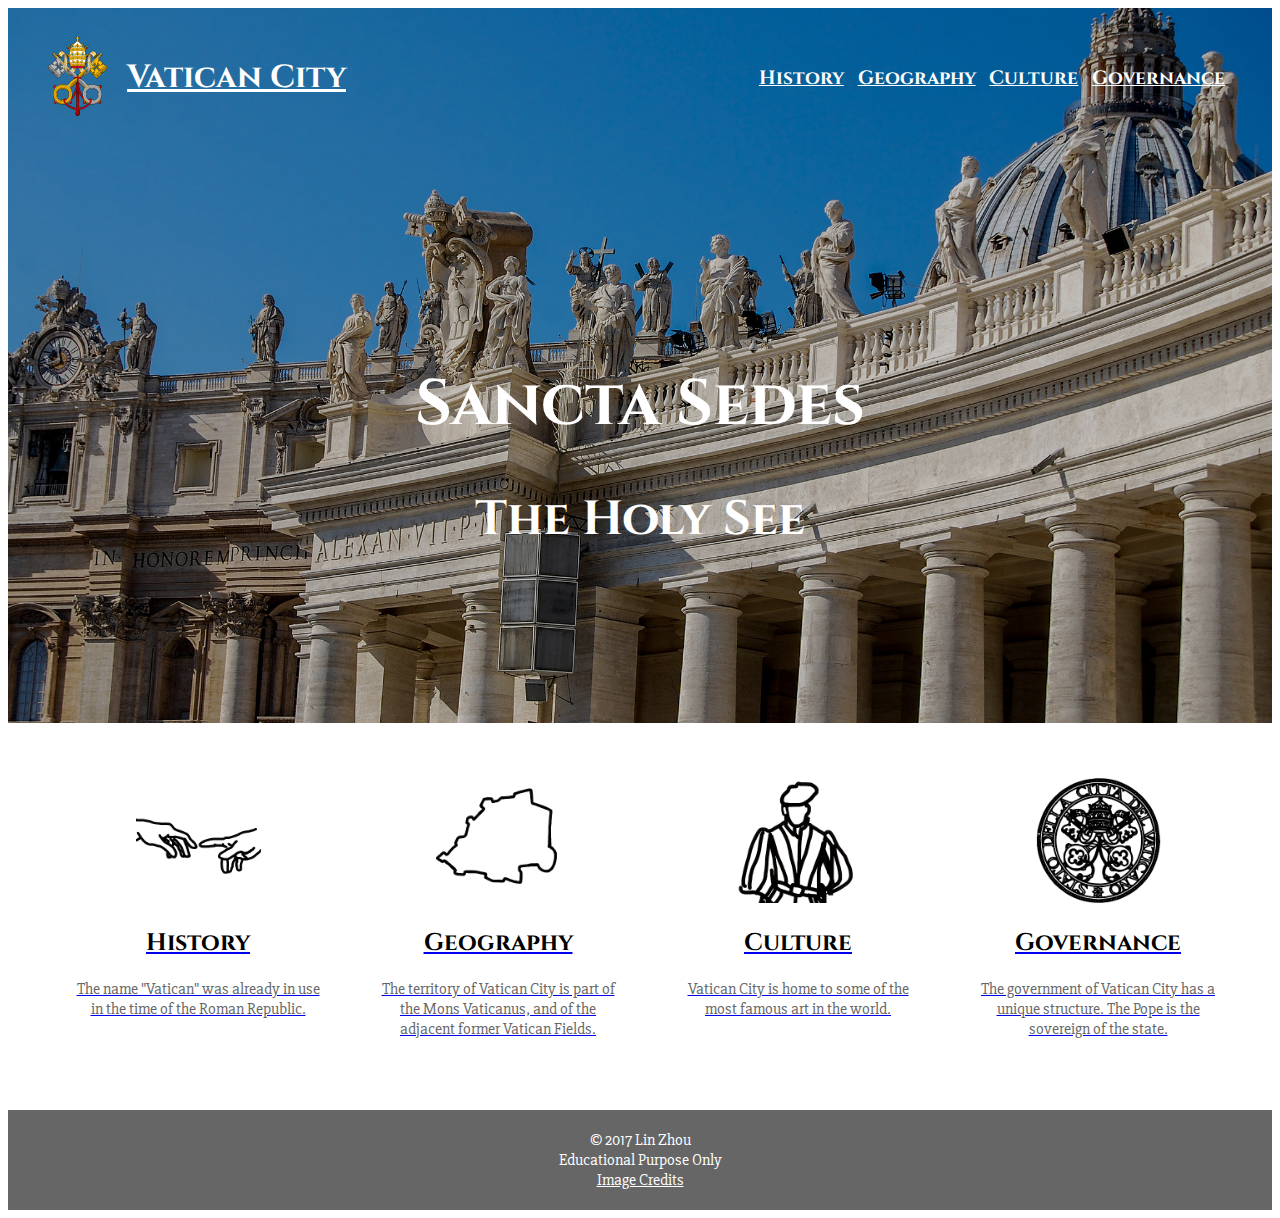
==== commit 35b97108: "de-loremified" ====
--- a/index.html
+++ b/index.html
@@ -40,7 +40,7 @@
                         </div>              
                         <div>
                             <h2>History</h2>
-                            <p>Lorem ipsum dolor sit amet, consectetur adipiscing elit. Integer non enim non dui fermentum facilisis. </p>
+                            <p>The name "Vatican" was already in use in the time of the Roman Republic. </p>
                         </div>
                     </a>
                 </section>
@@ -51,7 +51,7 @@
                         </div>
                         <div>
                             <h2>Geography</h2>
-                            <p>Lorem ipsum dolor sit amet, consectetur adipiscing elit. Integer non enim non dui fermentum facilisis. </p>
+                            <p>The territory of Vatican City is part of the Mons Vaticanus, and of the adjacent former Vatican Fields. </p>
                         </div>
                     </a>
                 </section>
@@ -62,7 +62,7 @@
                         </div>
                         <div>
                             <h2>Culture</h2>
-                            <p>Lorem ipsum dolor sit amet, consectetur adipiscing elit. Integer non enim non dui fermentum facilisis. </p>
+                            <p>Vatican City is home to some of the most famous art in the world. </p>
                         </div>
                     </a>
                 </section>
@@ -73,7 +73,7 @@
                         </div>
                         <div>
                             <h2>Governance</h2>
-                            <p>Lorem ipsum dolor sit amet, consectetur adipiscing elit. Integer non enim non dui fermentum facilisis. </p>
+                            <p>The government of Vatican City has a unique structure. The Pope is the sovereign of the state. </p>
                         </div>
                     </a>
                 </section>
--- a/styles/styles.css
+++ b/styles/styles.css
@@ -171,6 +171,10 @@
     color: #666;
 }
 
+main article section p {
+/*    max-width: 80%*/
+}
+
 main .table-wrapper {
     overflow-x: auto;
     width: 100%;
